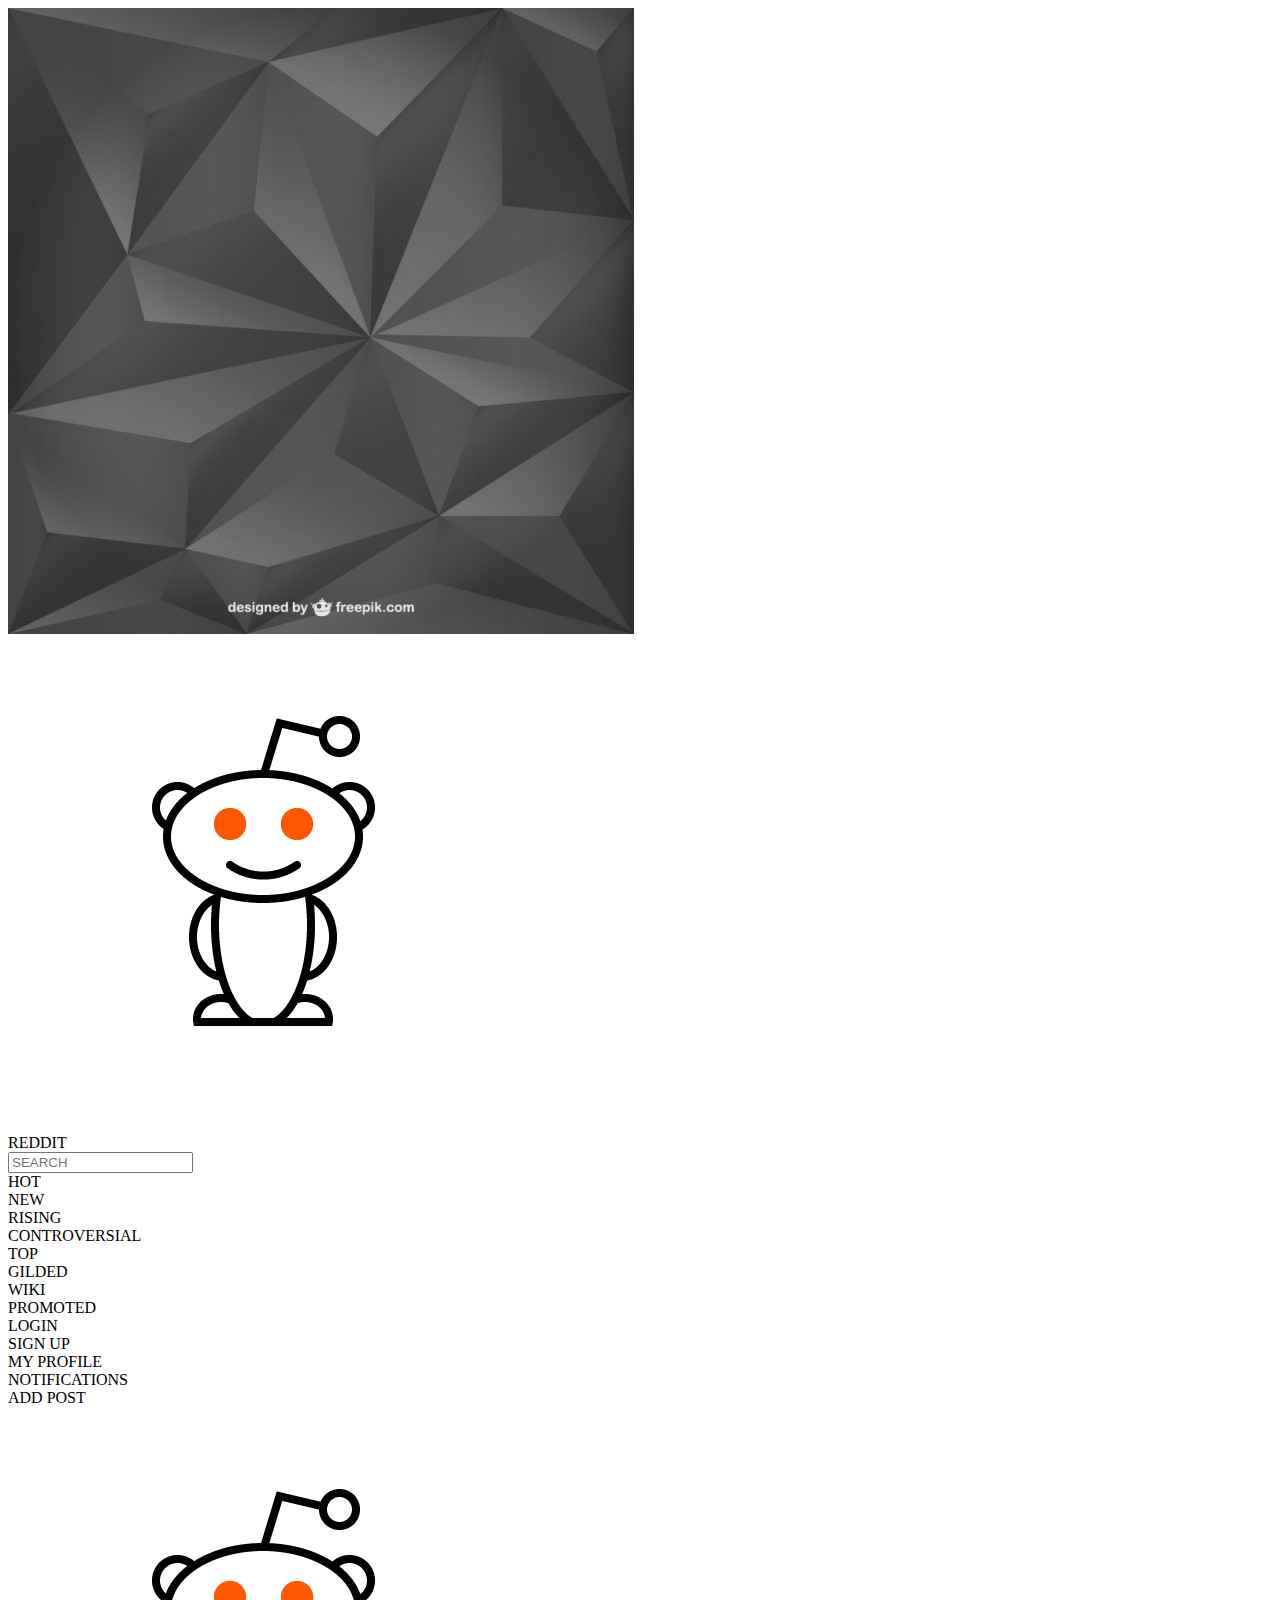
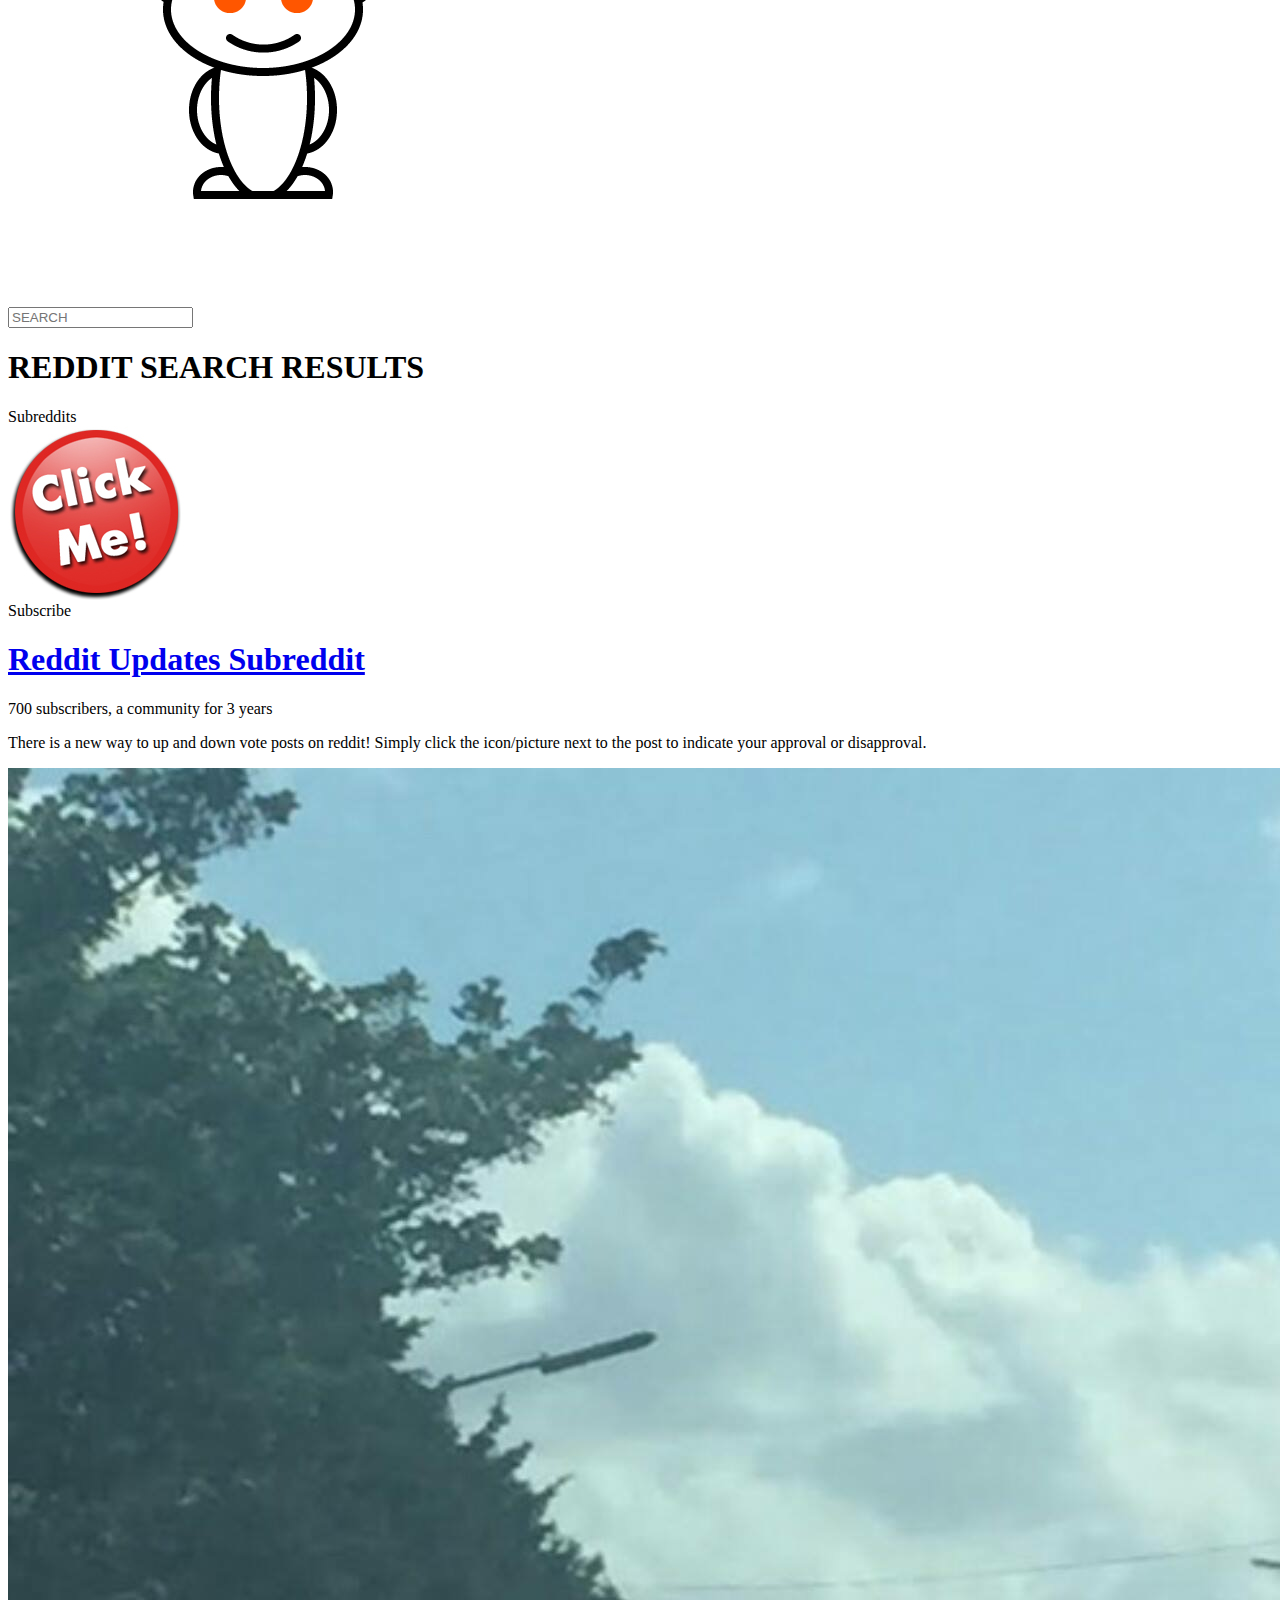
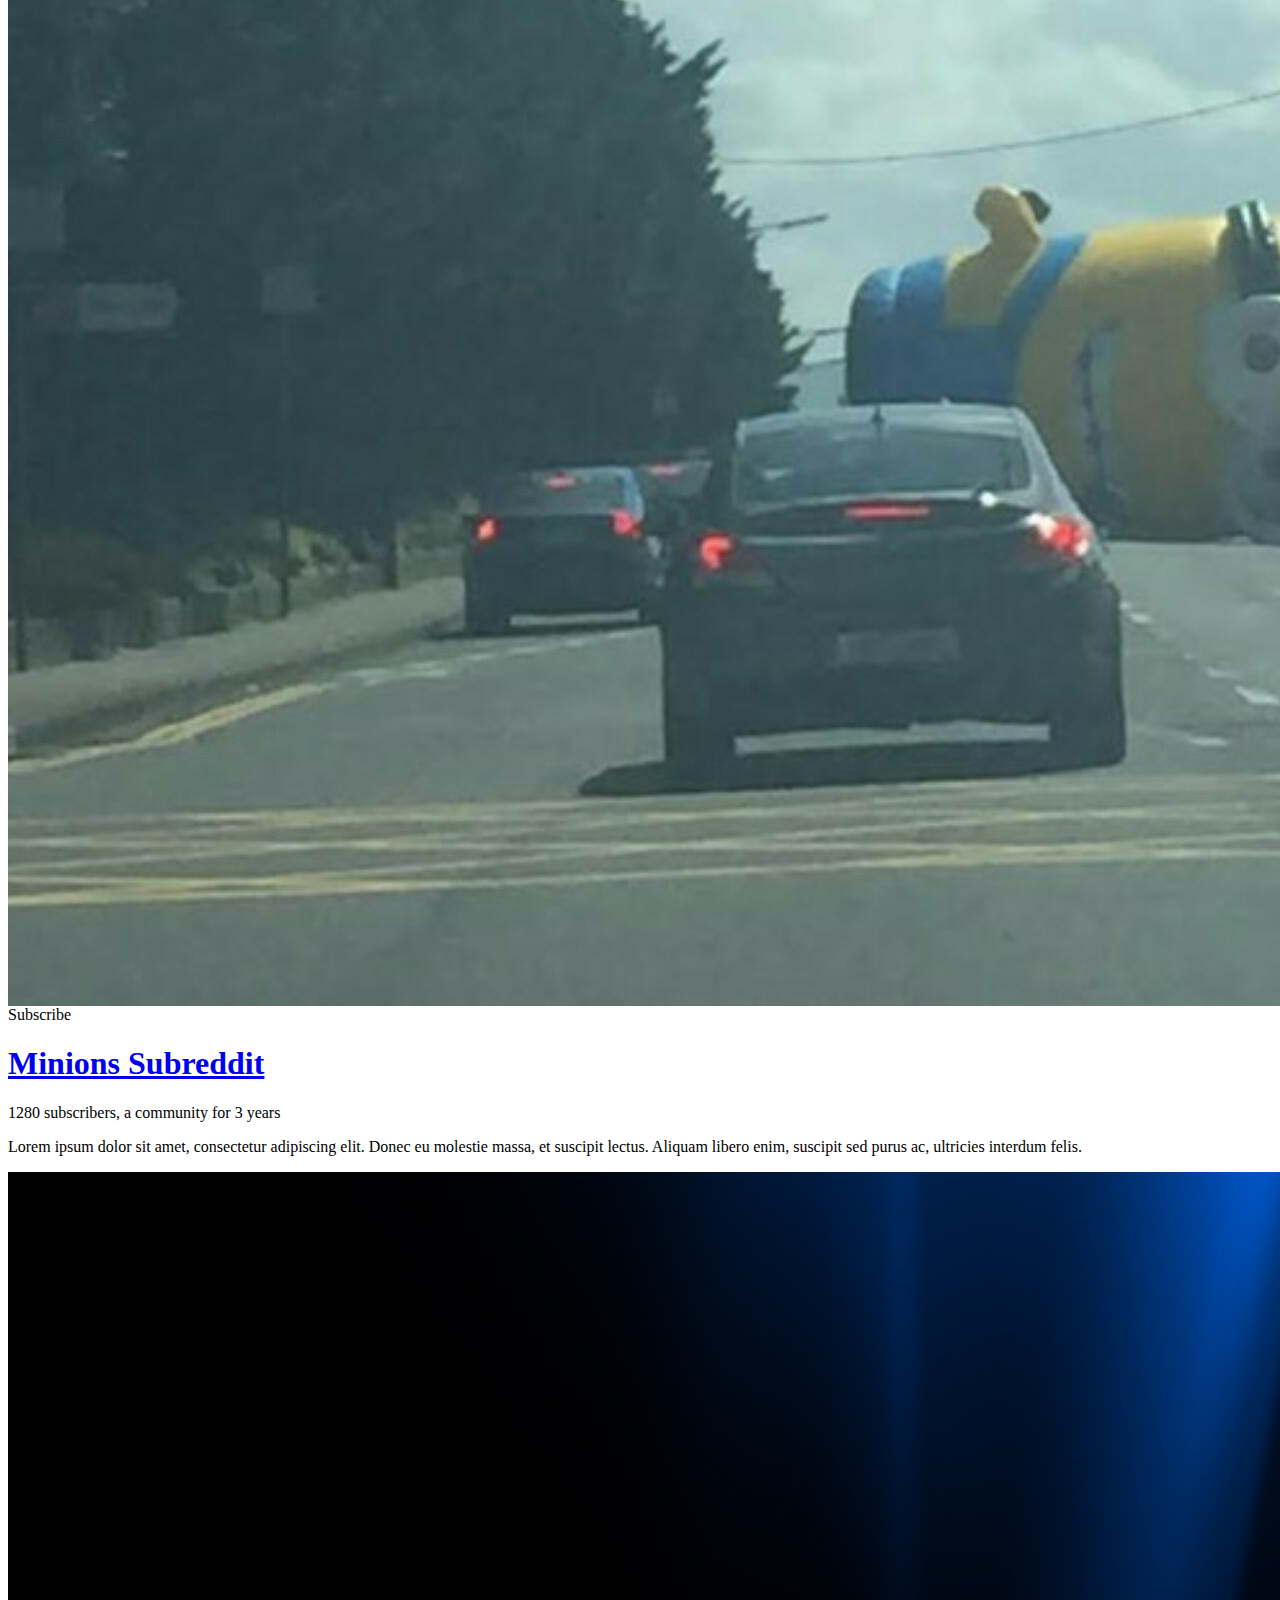
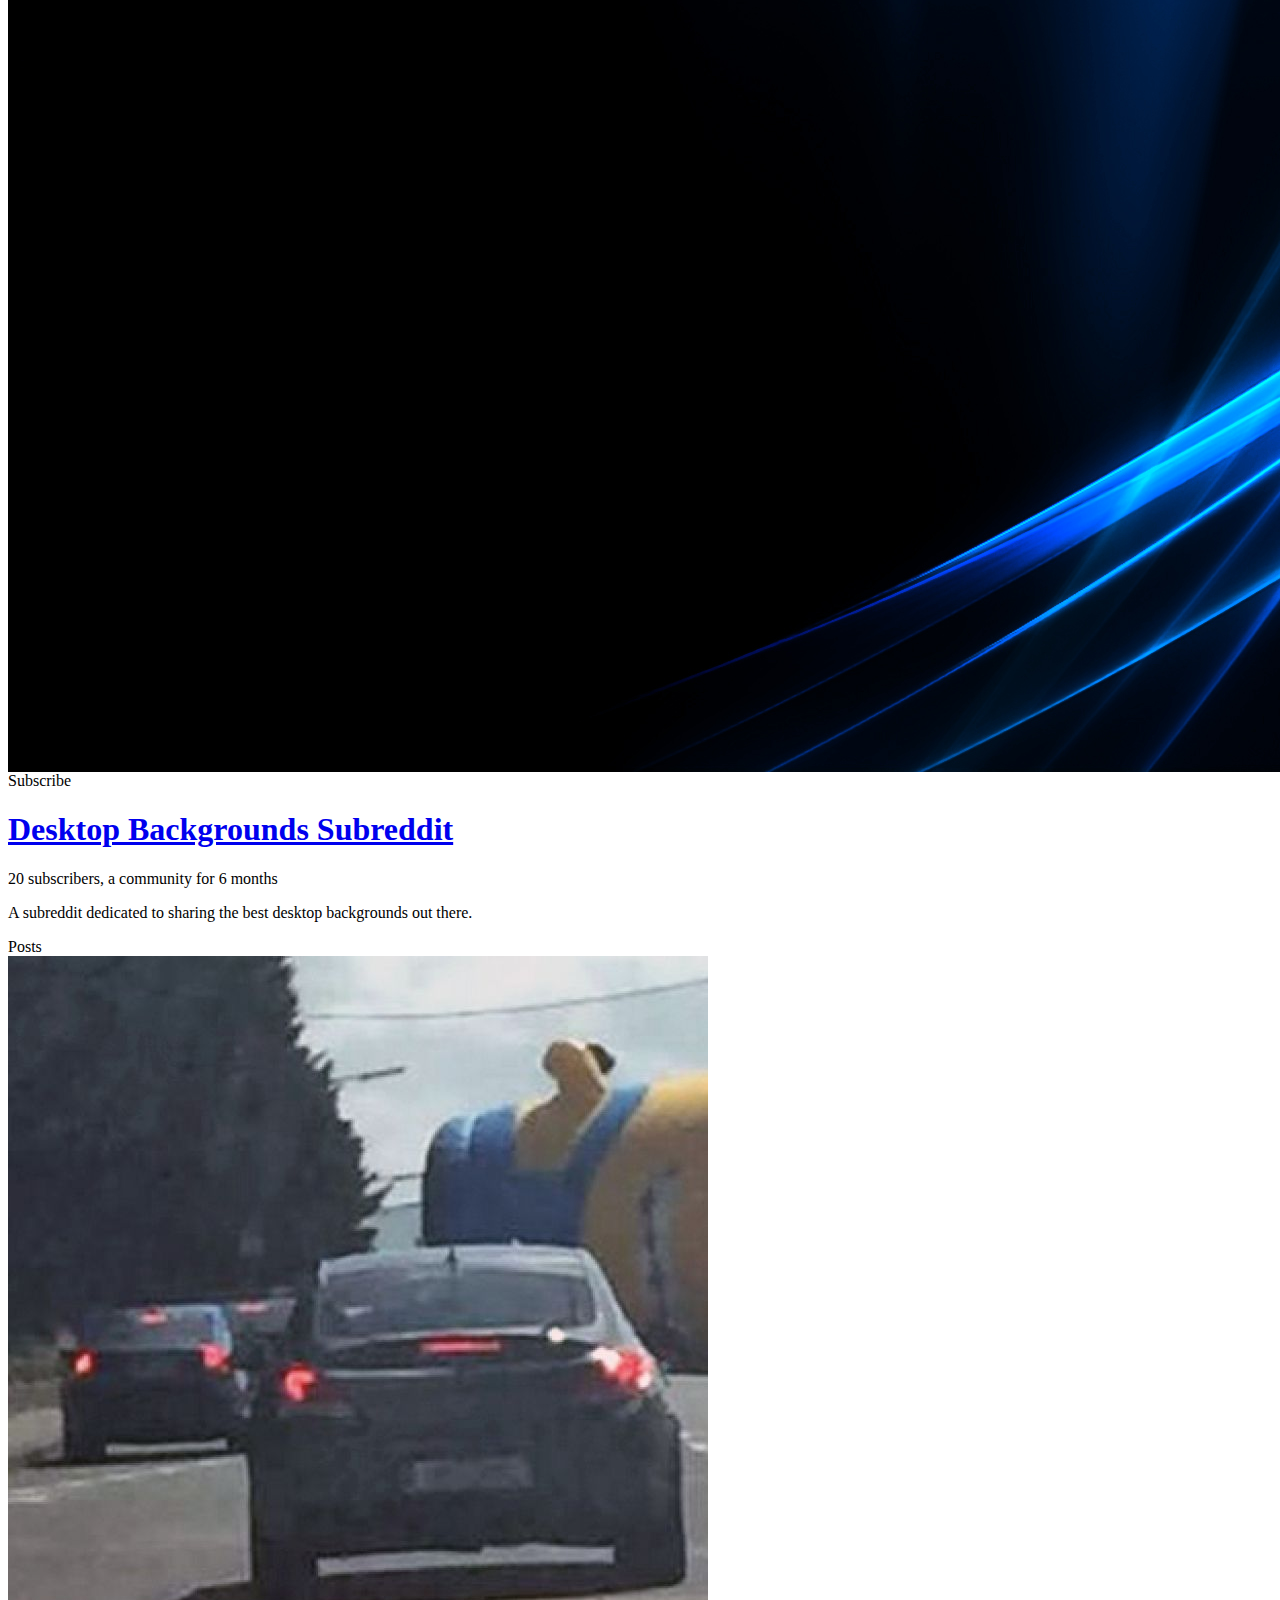
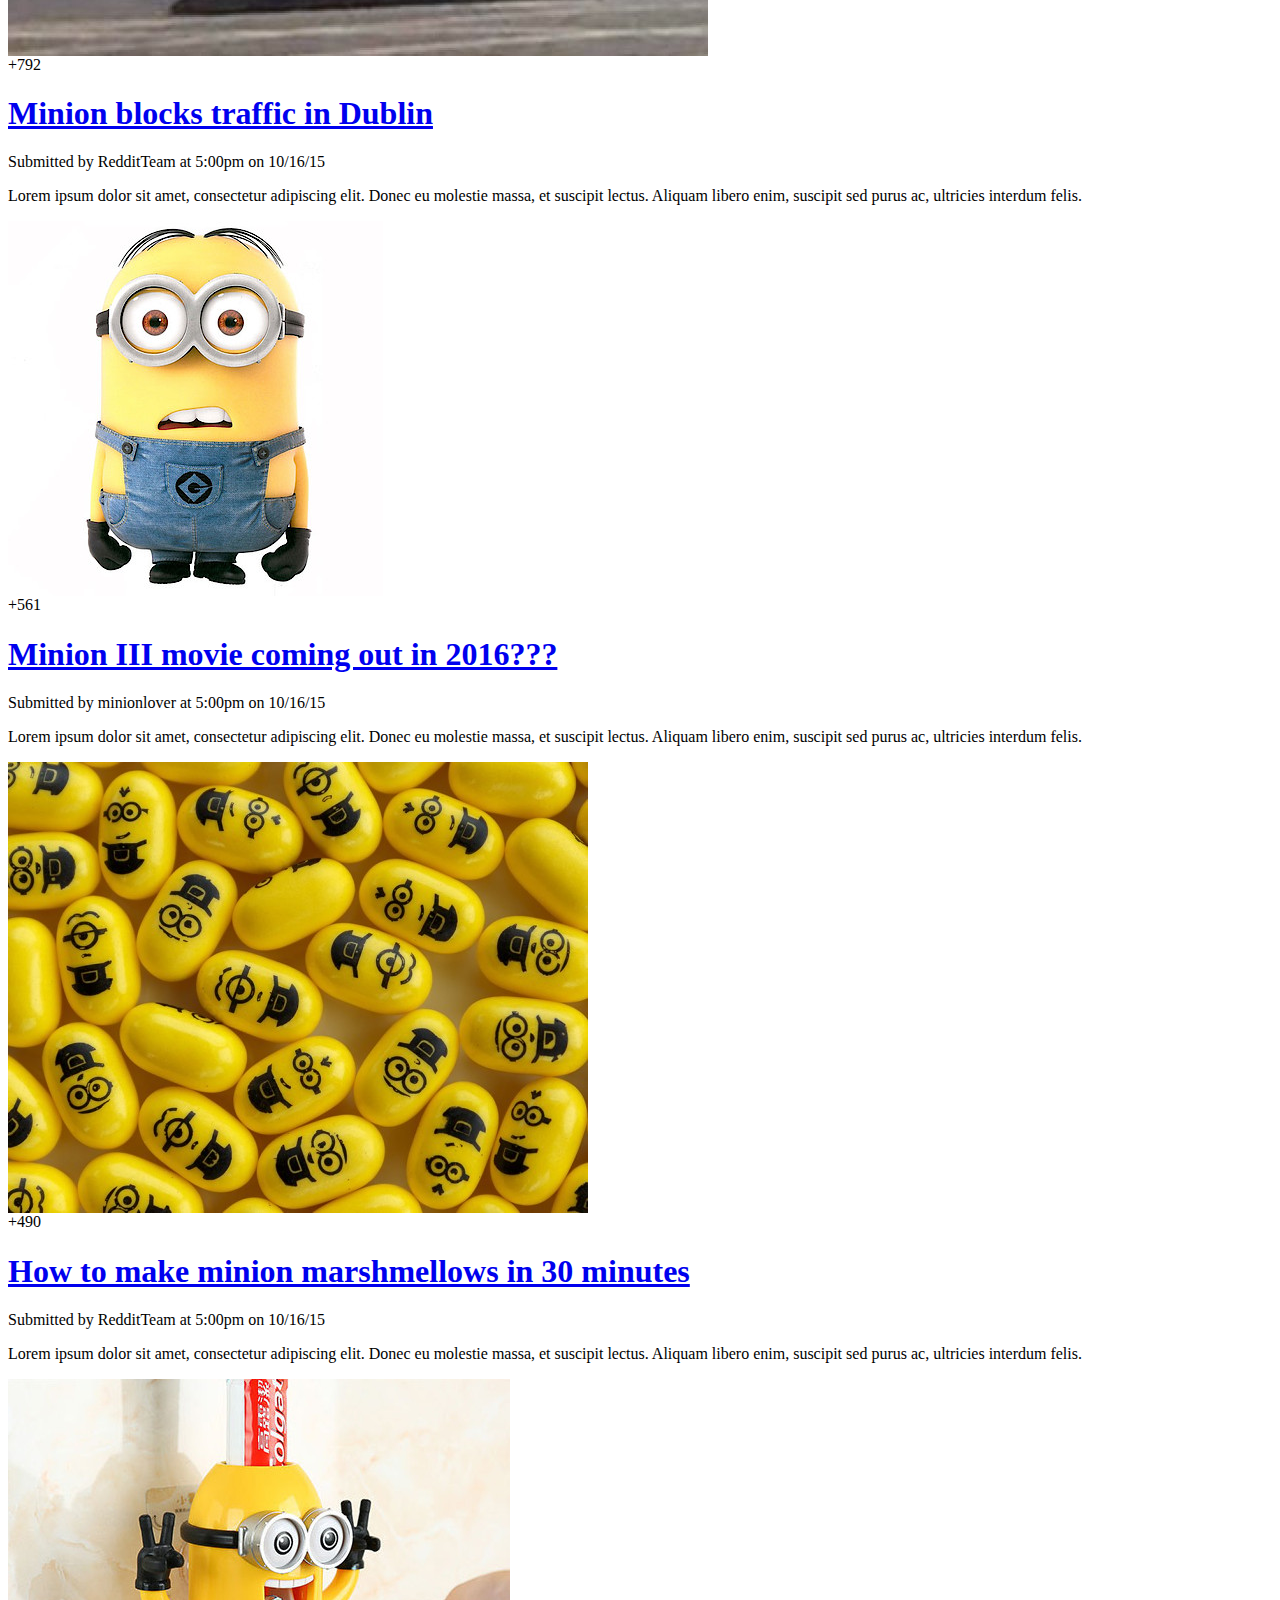
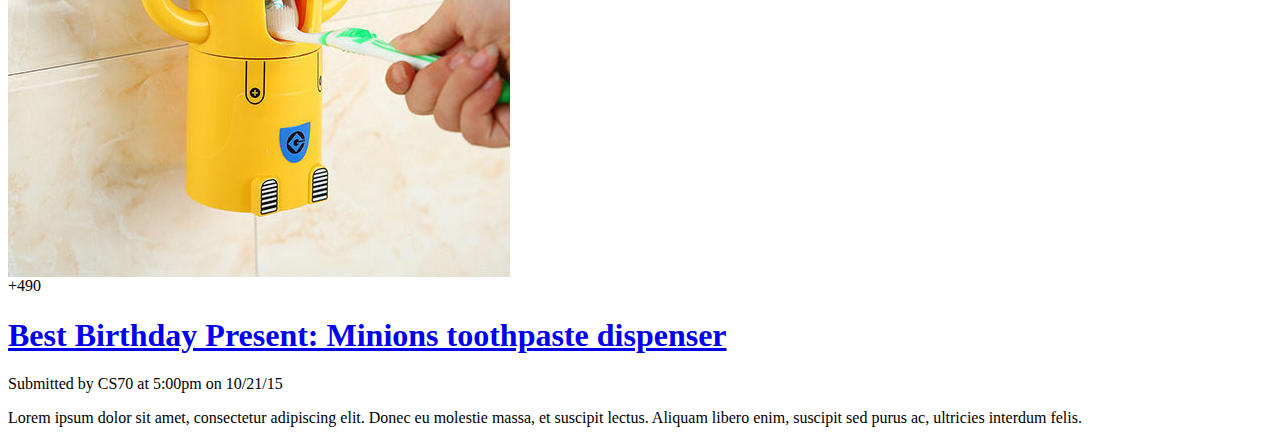
==== search.html @ f69e9d6c "renamed search1 to search" ====
<html>
<link href='https://fonts.googleapis.com/css?family=Varela+Round' rel='stylesheet' type='text/css'>
<link rel='stylesheet' type='text/css' href="assets/css/search1.css"/>
<head>
<title>List</title>
</head>
<body>
	<div id="background"><img id="background_img" src="assets/img/darktriangles.jpg"></div>
	<div id="sidebar">
			<div id="sidebar-header">
				<div id="reddit-logo"><img class="img-scaled-w" id="logo" src="assets/img/reddit-logo.png" /></div>
				<div id="reddit-text">REDDIT</div>
			</div>
			<div id="sidebar-content">
				<input id="search" placeholder="SEARCH" type="text"></input>
				<div class="category">HOT</div>
				<div class="category">NEW</div>
				<div class="category">RISING</div>
				<div class="category">CONTROVERSIAL</div>
				<div class="category">TOP</div>
				<div class="category">GILDED</div>
				<div class="category">WIKI</div>
				<div class="category">PROMOTED</div>
				<div class="registration">
				LOGIN
				</div>
				<div class="registration">
					SIGN UP
				</div>
			</div>
	</div>
	<div id="container">
		<div id="container-back"></div>
		<div id="topbar">
			<div class="topbar-text">MY PROFILE</div>
			<div class="topbar-text">NOTIFICATIONS</div>
			<div class="topbar-text">ADD POST</div>
		</div>
	
	<div id="search-area">
		<div id="reddit-logo1"><img class="img-scaled-w1" id="logo1" src="assets/img/reddit-logo.png" /></div>
			<input id="search-box" placeholder="SEARCH" type="text"></input>
			<h1 id="under-searchbar">REDDIT SEARCH RESULTS</h1>
	</div>
		<!-- SEARCH CATEGORY: SUBREDDITS -->
		<div class="search-category">
			<div class="search-category-text">
				Subreddits
			</div>
			<div class="search-category-line">
			</div>
		</div>
	<!-- SUBREDDIT -->
		<div class="subreddit">
			<div class="post-image"><img class = "post-images" src="assets/img/clickme.jpg"/>
				<div class = "subscribe-button">Subscribe</div>
			</div>
			<div id="post-content">
				<a href="./assets/img/clickme.jpg"><h1 id="post-title">Reddit Updates Subreddit</h1></a>
				<p class="post-info">700 subscribers, a community for 3 years</p>
				<p id="post-description">There is a new way to up and down vote posts on reddit! Simply click the icon/picture next to the post to indicate your approval or disapproval.</p>
			</div>
		</div>
		<!-- SUBREDDIT -->
		<div class="subreddit">
			<div class="post-image"><img class = "post-images" src="assets/img/minion.jpg"/>
				<div class = "subscribe-button">Subscribe</div>
			</div>
			<div id="post-content">
				<a href="./assets/img/clickme.jpg"><h1 id="post-title">Minions Subreddit</h1></a>
				<p class="post-info">1280 subscribers, a community for 3 years</p>
				<p id="post-description">Lorem ipsum dolor sit amet, consectetur adipiscing elit. Donec eu molestie massa, et suscipit lectus. Aliquam libero enim, suscipit sed purus ac, ultricies interdum felis.</p>
			</div>
		</div>
		<!-- SUBREDDIT -->
		<div class="subreddit">
			<div class="post-image"><img class = "post-images" src="assets/img/bluestreaks.jpg"/>
				<div class = "subscribe-button">Subscribe</div>
			</div>
			<div id="post-content">
				<a href="./assets/img/clickme.jpg"><h1 id="post-title">Desktop Backgrounds Subreddit</h1></a>
				<p class="post-info">20 subscribers, a community for 6 months</p>
				<p id="post-description">A subreddit dedicated to sharing the best desktop backgrounds out there.</p>
			</div>
		</div>
	<!-- SEARCH CATEGORY: Posts -->
		<div class="search-category" >
			<div class="search-category-text">
				Posts
			</div>
			<div class="search-category-line">
			</div>
		</div>
<!-- INDIVIDUAL POST -->
		<div class="post">
			<div class="post-image"><img class = "post-images" src="assets/img/minion.png"/>
			</div>
			<div class="picture-button-green" tabindex = "1"></div>
			<div class="picture-button-red" tabindex = "2"></div>
			<div class = "upvotes">+792</div>
			<div id="post-content">
				<a href="./assets/img/clickme.jpg"><h1 id="post-title">Minion blocks traffic in Dublin</h1></a>
				<p class="post-info">Submitted by RedditTeam at 5:00pm on 10/16/15</p>
				<p id="post-description">Lorem ipsum dolor sit amet, consectetur adipiscing elit. Donec eu molestie massa, et suscipit lectus. Aliquam libero enim, suscipit sed purus ac, ultricies interdum felis.</p>
			</div>
		</div>
<!-- INDIVIDUAL POST -->
		<div class="post">
			<div class="post-image"><img class = "post-images" src="assets/img/minion2.jpg"/>
			</div>
			<div class="picture-button-green" tabindex = "3"></div>
			<div class="picture-button-red" tabindex = "4"></div>
			<div class = "upvotes">+561</div>
			<a href="./assets/img/minion.jpg"><div id="post-content">
				<h1 id="post-title">Minion III movie coming out in 2016???</h1></a>
				<p class="post-info">Submitted by minionlover at 5:00pm on 10/16/15</p>
				<p id="post-description">Lorem ipsum dolor sit amet, consectetur adipiscing elit. Donec eu molestie massa, et suscipit lectus. Aliquam libero enim, suscipit sed purus ac, ultricies interdum felis.</p>
			</div>
		</div>
<!-- INDIVIDUAL POST -->
		<div class="post">
			<div class="post-image"><img class = "post-images" src="assets/img/minion3.jpg"/>
			</div>
			<div class="picture-button-green" tabindex = "5"></div>
			<div class="picture-button-red" tabindex = "6"></div>
			<div class = "upvotes">+490</div>
			<div id="post-content">
				<a href="./assets/img/bluestreaks.jpg"><h1 id="post-title">How to make minion marshmellows in 30 minutes</h1></a>
				<p class="post-info">Submitted by RedditTeam at 5:00pm on 10/16/15</p>
				<p id="post-description">Lorem ipsum dolor sit amet, consectetur adipiscing elit. Donec eu molestie massa, et suscipit lectus. Aliquam libero enim, suscipit sed purus ac, ultricies interdum felis.</p>
			</div>
		</div>
<!-- INDIVIDUAL POST -->
		<div class="post">
			<div class="post-image"><img class = "post-images" src="assets/img/minion4.jpg"/>
			</div>
			<div class="picture-button-green" tabindex = "5"></div>
			<div class="picture-button-red" tabindex = "6"></div>
			<div class = "upvotes">+490</div>
			<div id="post-content">
				<a href="./assets/img/rao.jpg"><h1 id="post-title">Best Birthday Present: Minions toothpaste dispenser</h1></a>
				<p class="post-info">Submitted by CS70 at 5:00pm on 10/21/15</p>
				<p id="post-description">Lorem ipsum dolor sit amet, consectetur adipiscing elit. Donec eu molestie massa, et suscipit lectus. Aliquam libero enim, suscipit sed purus ac, ultricies interdum felis.</</p>
			</div>
		</div>


	</div>
</body>
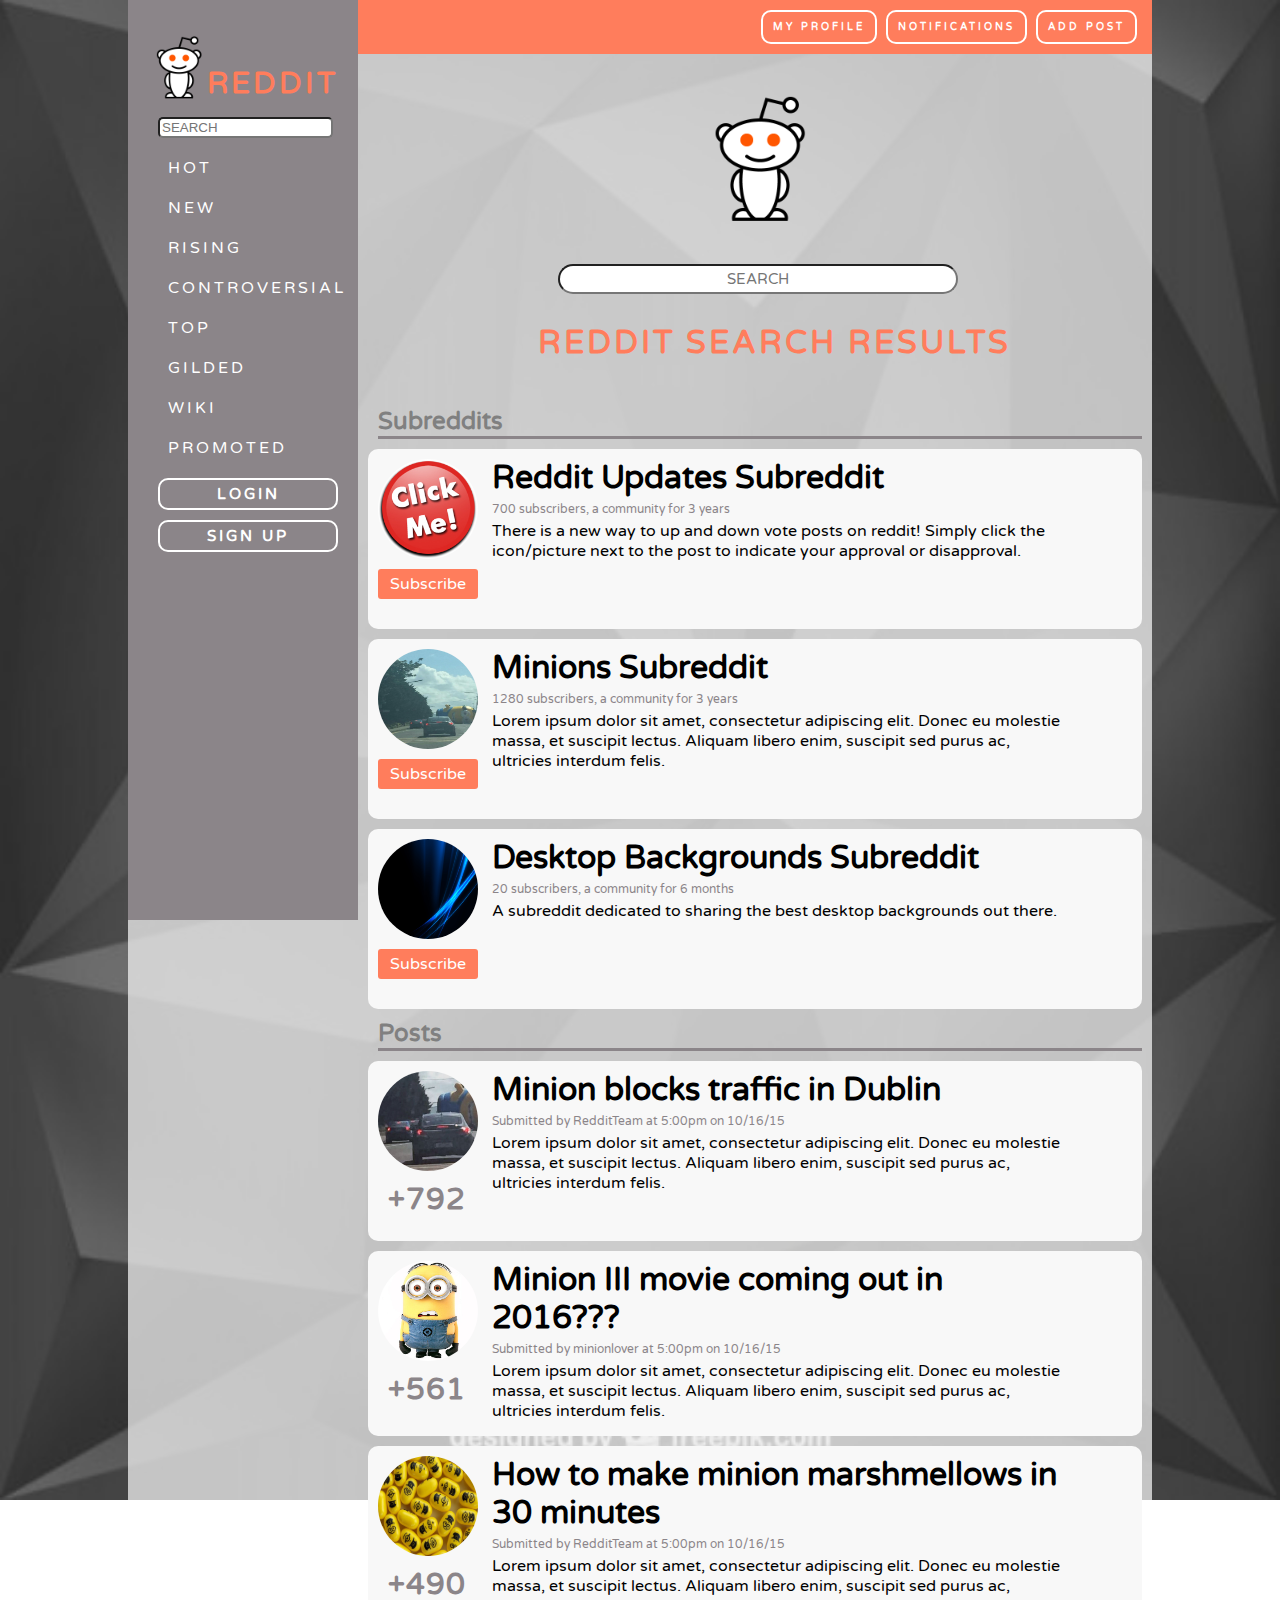
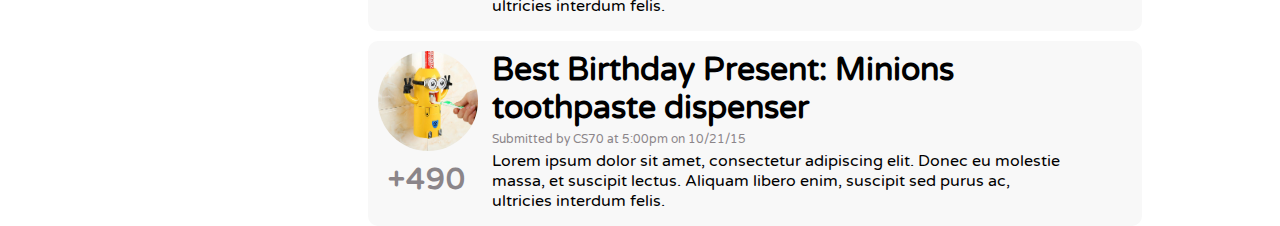
==== commit 4fb13bc3: "changed href to search" ====
--- a/search.html
+++ b/search.html
@@ -1,6 +1,6 @@
 <html>
 <link href='https://fonts.googleapis.com/css?family=Varela+Round' rel='stylesheet' type='text/css'>
-<link rel='stylesheet' type='text/css' href="assets/css/search1.css"/>
+<link rel='stylesheet' type='text/css' href="assets/css/search.css"/>
 <head>
 <title>List</title>
 </head>
--- a/assets/css/search.css
+++ b/assets/css/search.css
@@ -0,0 +1,388 @@
+#background{
+	position:absolute;
+	z-index: -10;
+	width: 100%;
+}
+
+#background_img{
+	height: 1500px;
+	width:100%;
+	z-index: -10;
+}
+
+#container-back{
+	position: absolute;
+	width: 100%;
+	height: 1500px;
+	background: #F0F0F0;
+	opacity: 0.75;
+	z-index: -3;
+}
+
+#container {
+	width: 80%;
+	height: 100%;
+	margin-left: 10%;
+	margin-right: 10%;
+/*	padding-top: 30px;
+	padding-bottom: 30px;
+	padding-left: 250px;
+	padding-right: 10px;*/
+	position: relative;
+	z-index: -5;
+}
+
+#topbar {
+	background: #FF7D5C;
+	padding-left: 250px;
+	text-align: right;
+	padding-right: 10px;
+}
+.topbar-text:hover {
+	background: #8b8589;
+	transition: background 0.75s ease;
+	cursor: pointer;
+
+}
+
+.topbar-text {
+	padding: 0px 10px;
+	font-size: 12px;
+	font-weight: 700;
+	line-height: 30px;
+	display: inline-block;
+
+	font-family: 'Varela Round', sans-serif;
+	font-size: 10px;
+	letter-spacing: 3px;
+	font-weight: 700;
+	border-style: solid;
+	color: white;
+	margin-top: 10px;
+	margin-bottom: 10px;
+	margin-right: 5px;
+	border-radius: 10px;
+	text-align: center;
+	border-width: 2px;
+
+
+}
+
+
+#sidebar {
+	position: fixed;
+	width: 200px;
+	height: 100%;
+	background: #8b8589;
+	padding-left: 30px;
+	padding-top: 20px;
+	margin-left: 10%;
+	display: inline-block;
+}
+
+body{
+	position: absolute;
+	z-index: -7;
+	margin: 0;
+	padding: 0;
+	font-family: 'Varela Round', sans-serif;
+}
+
+#header {
+}
+.category:hover {
+	background: #FF7D5C;
+	transition: background 0.75s ease;
+	cursor: pointer;
+
+}
+#sidebar-header {
+	display: inline-block;
+}
+
+#search {
+	width: 175px;
+	border-radius: 5px;
+	margin-bottom: 10px;
+}
+
+#logo{
+	width: 50%;
+	margin-left: -30px;
+}
+
+#reddit-text{
+	position: relative;
+	font-family: 'Varela Round', sans-serif;
+	font-size: 30px;
+	margin-top: 10px;
+	margin-bottom: 10px;
+	margin-right: 20px;
+	color: #FF7D5C;
+	letter-spacing: 3px;
+	font-weight: 700;
+	float: right;
+	top: -65px;
+
+}
+#sidebar-content{
+	position: relative;
+	top: -60px;
+	margin-bottom: 10px;
+}
+
+.registration:hover {
+	background: #FF7D5C;
+	transition: background 0.75s ease;
+	cursor: pointer;
+}
+
+.registration {
+	position: relative;
+	font-family: 'Varela Round', sans-serif;
+	font-size: 15px;
+	letter-spacing: 3px;
+	font-weight: 700;
+	border-style: solid;
+	color: white;
+	margin-top: 10px;
+	margin-bottom: 10px;
+	margin-right: 20px;
+	border-radius: 10px;
+	padding: 5px;
+	text-align: center;
+	border-width: 2px;
+}
+
+.category{
+	font-family: 'Varela Round', sans-serif;
+	color: white;
+	letter-spacing: 3px;
+	margin-right: 10px;
+	padding: 10px;
+	border-radius: 10px;
+}
+
+/*.post:hover{
+	box-shadow: 10px 10px 5px #888888;
+}*/
+.post:hover{
+  -webkit-box-shadow: 0px 5px 5px 3px #888888;  /* Safari 3-4, iOS 4.0.2 - 4.2, Android 2.3+ */
+  -moz-box-shadow:    0px 5px 5px 3px #888888;  /* Firefox 3.5 - 3.6 */
+  box-shadow:         0px 5px 5px 3px #888888;  /* Opera 10.5, IE 9, Firefox 4+, Chrome 6+, iOS 5 */
+
+  -ms-transform: translate(2px,1px); /* IE 9 */
+  -moz-transform: translate(2px,1px);
+  -webkit-transform: translate(2px,1px); /* Safari */
+  transform: translate(2px,1px);
+
+  transition: all 0.2s ease;
+
+}
+
+.post {
+	transition: all 0.2s ease;
+	background-color: #F8F8F8;
+	margin-right: 10px;
+	margin-top: 10px;
+	margin-left: 240px;
+	border-radius: 10px;
+	position: relative;
+	padding-bottom: 10px;
+	/*box-shadow: 2px 2px 1px #888888;*/
+}
+
+
+.post-image {
+	width: 100px;
+	height: 150px;
+	display: inline-block;
+	margin: auto;
+	margin: 10px;
+}
+
+.post-images {
+	width: 100px;
+	height: 100px;
+	border-radius: 100%;
+}
+.picture-button-green:focus{
+	transition: border 0.75s ease;
+	border: 5px solid green;
+	cursor: pointer;
+	outline:0;
+	z-index:5;
+}
+
+.picture-button-green{
+	top: 8px;
+	left:8px;
+	position:absolute;
+	width:93px;
+	height: 93px;
+	border-radius: 100%;
+	border: 5px  solid transparent;
+	z-index: 10;
+}
+.picture-button-red:focus{
+	transition: border 0.75s ease;
+	border: 5px solid red;
+	cursor: pointer;
+	outline:0;
+	z-index: 5;
+
+}
+
+.picture-button-red{
+	top: 8px;
+	left:8px;
+	position:absolute;
+	width:93px;
+	height: 93px;
+	border-radius: 100%;
+	border: 5px solid transparent;
+	z-index: 9;
+}
+.upvotes{
+	position: absolute;
+
+	left: 20px;
+	top: 120px;
+	font-family: 'Varela Round', sans-serif;
+	color:#8b8589;
+	font-size: 30px;
+	letter-spacing: 1px;
+	font-weight: 700;
+	text-align: center;
+	z-index: 1;
+}
+
+h1 {
+	margin: 0px;
+	padding: 0px;
+}
+
+p {
+	margin: 0px;
+	padding: 0px;
+}
+a {
+	color: black;
+	text-decoration: none;
+}
+
+#post-title {
+	margin-bottom: 5px;
+}
+
+#post-description {
+	margin-top: 5px;
+	margin-bottom: 5px;
+}
+
+.post-info {
+	color: #8b8589;
+	font-size: 12px;
+	display: inline-block;
+}
+
+#post-content {
+	width: 75%;
+	display: inline-block;
+	margin-top: 10px;
+	vertical-align: top;
+}
+
+
+.search-category {
+	margin-left: 250px;
+}
+
+.search-category-text {
+	padding-top: 10px;
+	font-size: 24px;
+	font-weight: 700;
+	color: gray;
+}
+
+
+.search-category-line {
+	background-color: #8b8589;
+	height: 3px;
+	margin-right: 10px;
+}
+
+.subreddit {
+	transition: all 0.2s ease;
+	background-color: #F8F8F8;
+	margin-right: 10px;
+	margin-top: 10px;
+	margin-left: 240px;
+	border-radius: 10px;
+	position: relative;
+	padding-bottom: 10px;
+}
+
+.subreddit:hover{
+  -webkit-box-shadow: 0px 5px 5px 3px #888888;  /* Safari 3-4, iOS 4.0.2 - 4.2, Android 2.3+ */
+  -moz-box-shadow:    0px 5px 5px 3px #888888;  /* Firefox 3.5 - 3.6 */
+  box-shadow:         0px 5px 5px 3px #888888;  /* Opera 10.5, IE 9, Firefox 4+, Chrome 6+, iOS 5 */
+
+  -ms-transform: translate(2px,1px); /* IE 9 */
+  -moz-transform: translate(2px,1px);
+  -webkit-transform: translate(2px,1px); /* Safari */
+  transform: translate(2px,1px);
+
+  transition: all 0.2s ease;
+
+}
+
+.subscribe-button:hover {
+	background-color: #ff5429;
+	transition: all 0.2s ease;
+}
+
+.subscribe-button {
+	text-align: center;
+	margin-top: 10px;
+	padding: 5px;
+	border-radius: 3px;
+	background: #FF7D5C;
+	color: white;
+}
+
+#search-area {
+	margin-top: 10px;
+	width: 500px;
+	position: relative;
+	left:430px;
+	margin-bottom: 35px;
+}
+#search-box{
+	font-family: 'Varela Round', sans-serif;
+	color: black;
+	font-size: 15px;
+	width: 400px;
+	height: 30px;
+	border-radius: 30px;
+	text-align: center;
+}
+.img-scaled-w1{
+	position: relative;
+	width: 200px;
+	left:20%;
+}
+#under-searchbar{
+	color: #FF7D5C;
+	letter-spacing: 3px;
+	margin-top: 30px;
+	margin-left: -20px;
+
+}
+#search-box:focus{
+	transition: border 0.25s ease;
+	border: 5px solid #FF7D5C;
+	cursor: pointer;
+	outline:0;
+
+}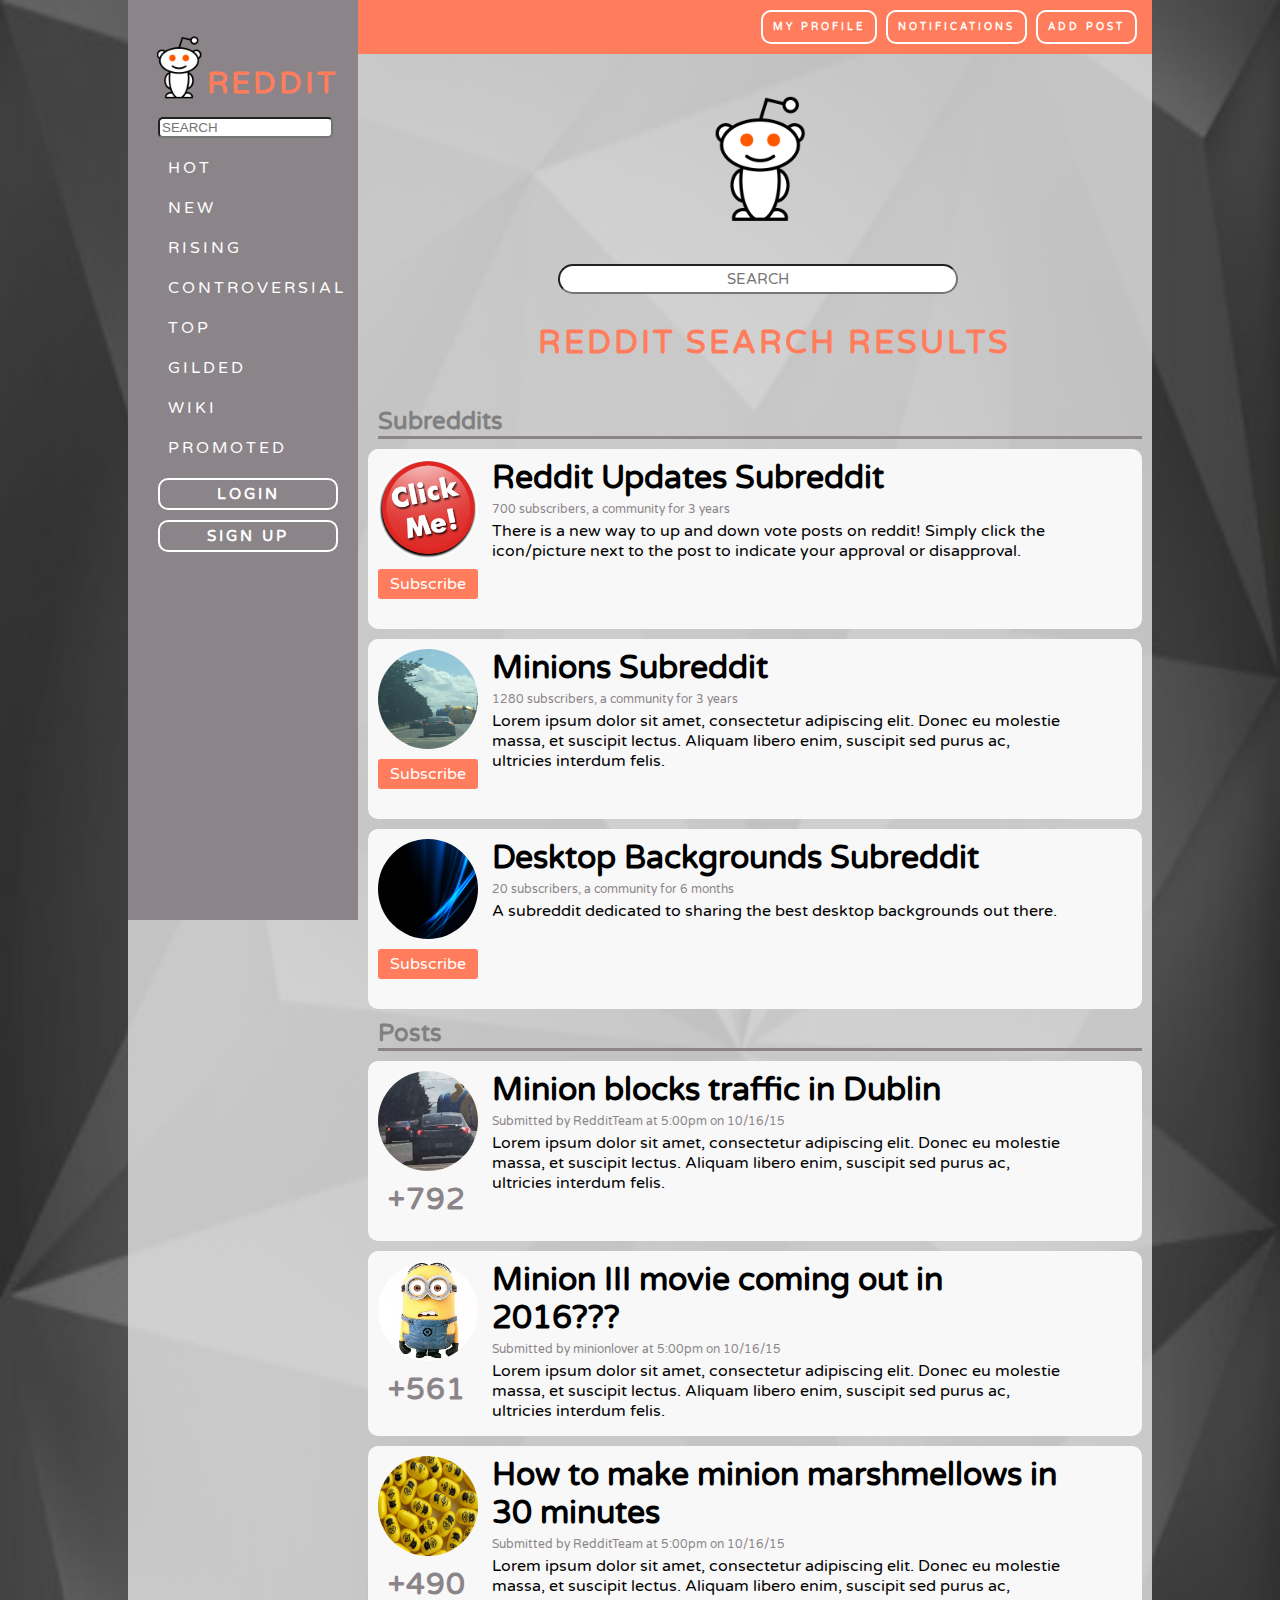
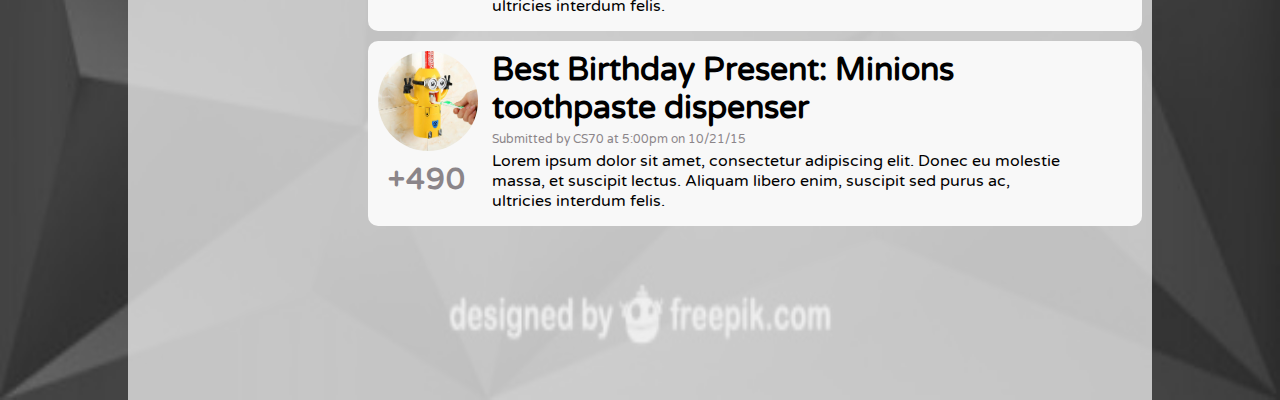
==== commit 6991717e: "changed title to search" ====
--- a/search.html
+++ b/search.html
@@ -2,7 +2,7 @@
 <link href='https://fonts.googleapis.com/css?family=Varela+Round' rel='stylesheet' type='text/css'>
 <link rel='stylesheet' type='text/css' href="assets/css/search.css"/>
 <head>
-<title>List</title>
+<title>Search</title>
 </head>
 <body>
 	<div id="background"><img id="background_img" src="assets/img/darktriangles.jpg"></div>
--- a/assets/css/search.css
+++ b/assets/css/search.css
@@ -5,7 +5,7 @@
 }
 
 #background_img{
-	height: 1500px;
+	height: 2000px;
 	width:100%;
 	z-index: -10;
 }
@@ -13,7 +13,7 @@
 #container-back{
 	position: absolute;
 	width: 100%;
-	height: 1500px;
+	height: 2000px;
 	background: #F0F0F0;
 	opacity: 0.75;
 	z-index: -3;
@@ -355,7 +355,7 @@
 	margin-top: 10px;
 	width: 500px;
 	position: relative;
-	left:430px;
+	left:42%;
 	margin-bottom: 35px;
 }
 #search-box{
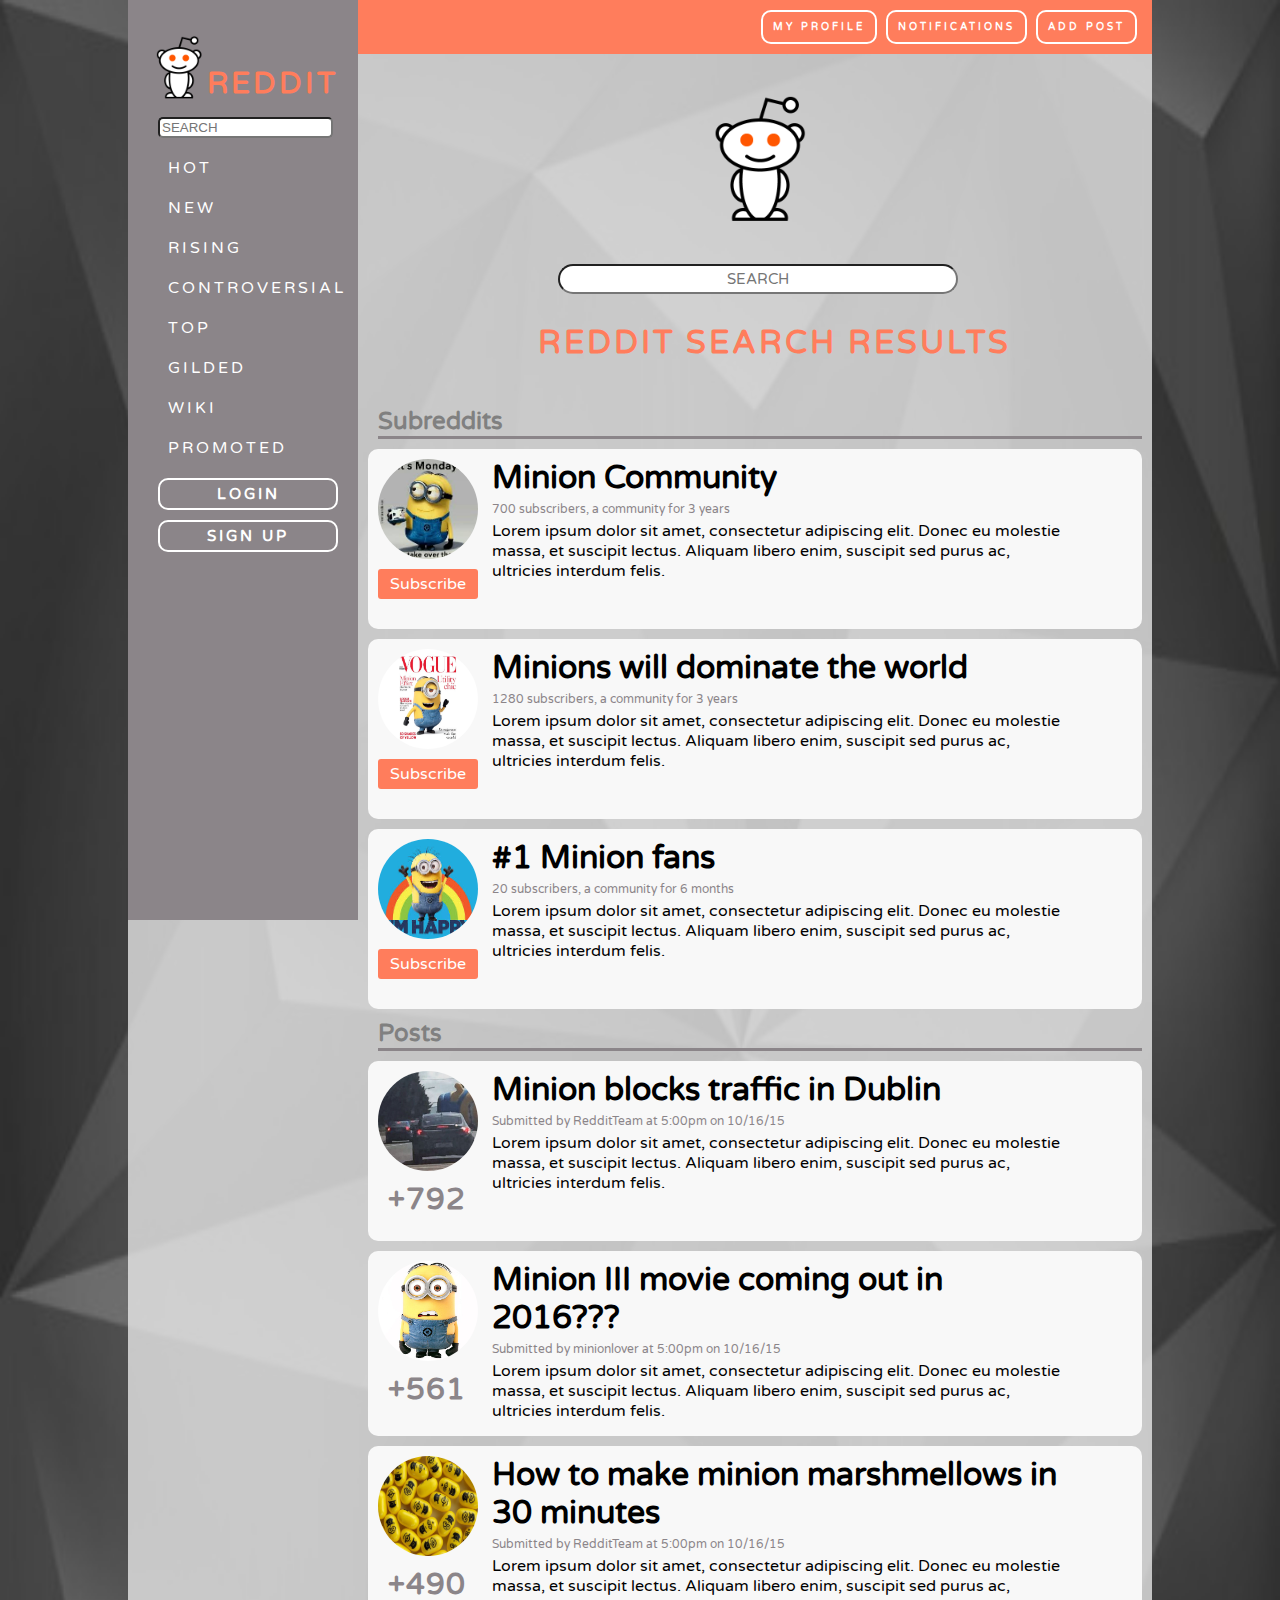
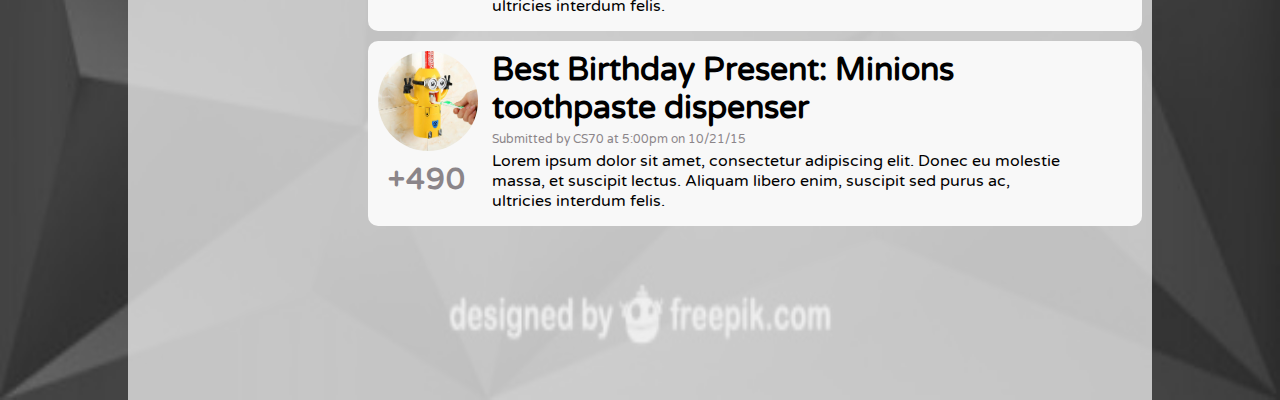
==== commit 971b327c: "pics" ====
--- a/search.html
+++ b/search.html
@@ -2,7 +2,7 @@
 <link href='https://fonts.googleapis.com/css?family=Varela+Round' rel='stylesheet' type='text/css'>
 <link rel='stylesheet' type='text/css' href="assets/css/search.css"/>
 <head>
-<title>Search</title>
+<title>List</title>
 </head>
 <body>
 	<div id="background"><img id="background_img" src="assets/img/darktriangles.jpg"></div>
@@ -52,35 +52,35 @@
 		</div>
 	<!-- SUBREDDIT -->
 		<div class="subreddit">
-			<div class="post-image"><img class = "post-images" src="assets/img/clickme.jpg"/>
+			<div class="post-image"><img class = "post-images" src="assets/img/minion10.jpeg"/>
 				<div class = "subscribe-button">Subscribe</div>
 			</div>
 			<div id="post-content">
-				<a href="./assets/img/clickme.jpg"><h1 id="post-title">Reddit Updates Subreddit</h1></a>
+				<a href="./assets/img/clickme.jpg"><h1 id="post-title">Minion Community</h1></a>
 				<p class="post-info">700 subscribers, a community for 3 years</p>
-				<p id="post-description">There is a new way to up and down vote posts on reddit! Simply click the icon/picture next to the post to indicate your approval or disapproval.</p>
+				<p id="post-description">Lorem ipsum dolor sit amet, consectetur adipiscing elit. Donec eu molestie massa, et suscipit lectus. Aliquam libero enim, suscipit sed purus ac, ultricies interdum felis.</p>
 			</div>
 		</div>
 		<!-- SUBREDDIT -->
 		<div class="subreddit">
-			<div class="post-image"><img class = "post-images" src="assets/img/minion.jpg"/>
+			<div class="post-image"><img class = "post-images" src="assets/img/minion11.jpg"/>
 				<div class = "subscribe-button">Subscribe</div>
 			</div>
 			<div id="post-content">
-				<a href="./assets/img/clickme.jpg"><h1 id="post-title">Minions Subreddit</h1></a>
+				<a href="./assets/img/clickme.jpg"><h1 id="post-title">Minions will dominate the world</h1></a>
 				<p class="post-info">1280 subscribers, a community for 3 years</p>
 				<p id="post-description">Lorem ipsum dolor sit amet, consectetur adipiscing elit. Donec eu molestie massa, et suscipit lectus. Aliquam libero enim, suscipit sed purus ac, ultricies interdum felis.</p>
 			</div>
 		</div>
 		<!-- SUBREDDIT -->
 		<div class="subreddit">
-			<div class="post-image"><img class = "post-images" src="assets/img/bluestreaks.jpg"/>
+			<div class="post-image"><img class = "post-images" src="assets/img/min.jpeg"/>
 				<div class = "subscribe-button">Subscribe</div>
 			</div>
 			<div id="post-content">
-				<a href="./assets/img/clickme.jpg"><h1 id="post-title">Desktop Backgrounds Subreddit</h1></a>
+				<a href="./assets/img/clickme.jpg"><h1 id="post-title">#1 Minion fans</h1></a>
 				<p class="post-info">20 subscribers, a community for 6 months</p>
-				<p id="post-description">A subreddit dedicated to sharing the best desktop backgrounds out there.</p>
+				<p id="post-description">Lorem ipsum dolor sit amet, consectetur adipiscing elit. Donec eu molestie massa, et suscipit lectus. Aliquam libero enim, suscipit sed purus ac, ultricies interdum felis.</p>
 			</div>
 		</div>
 	<!-- SEARCH CATEGORY: Posts -->
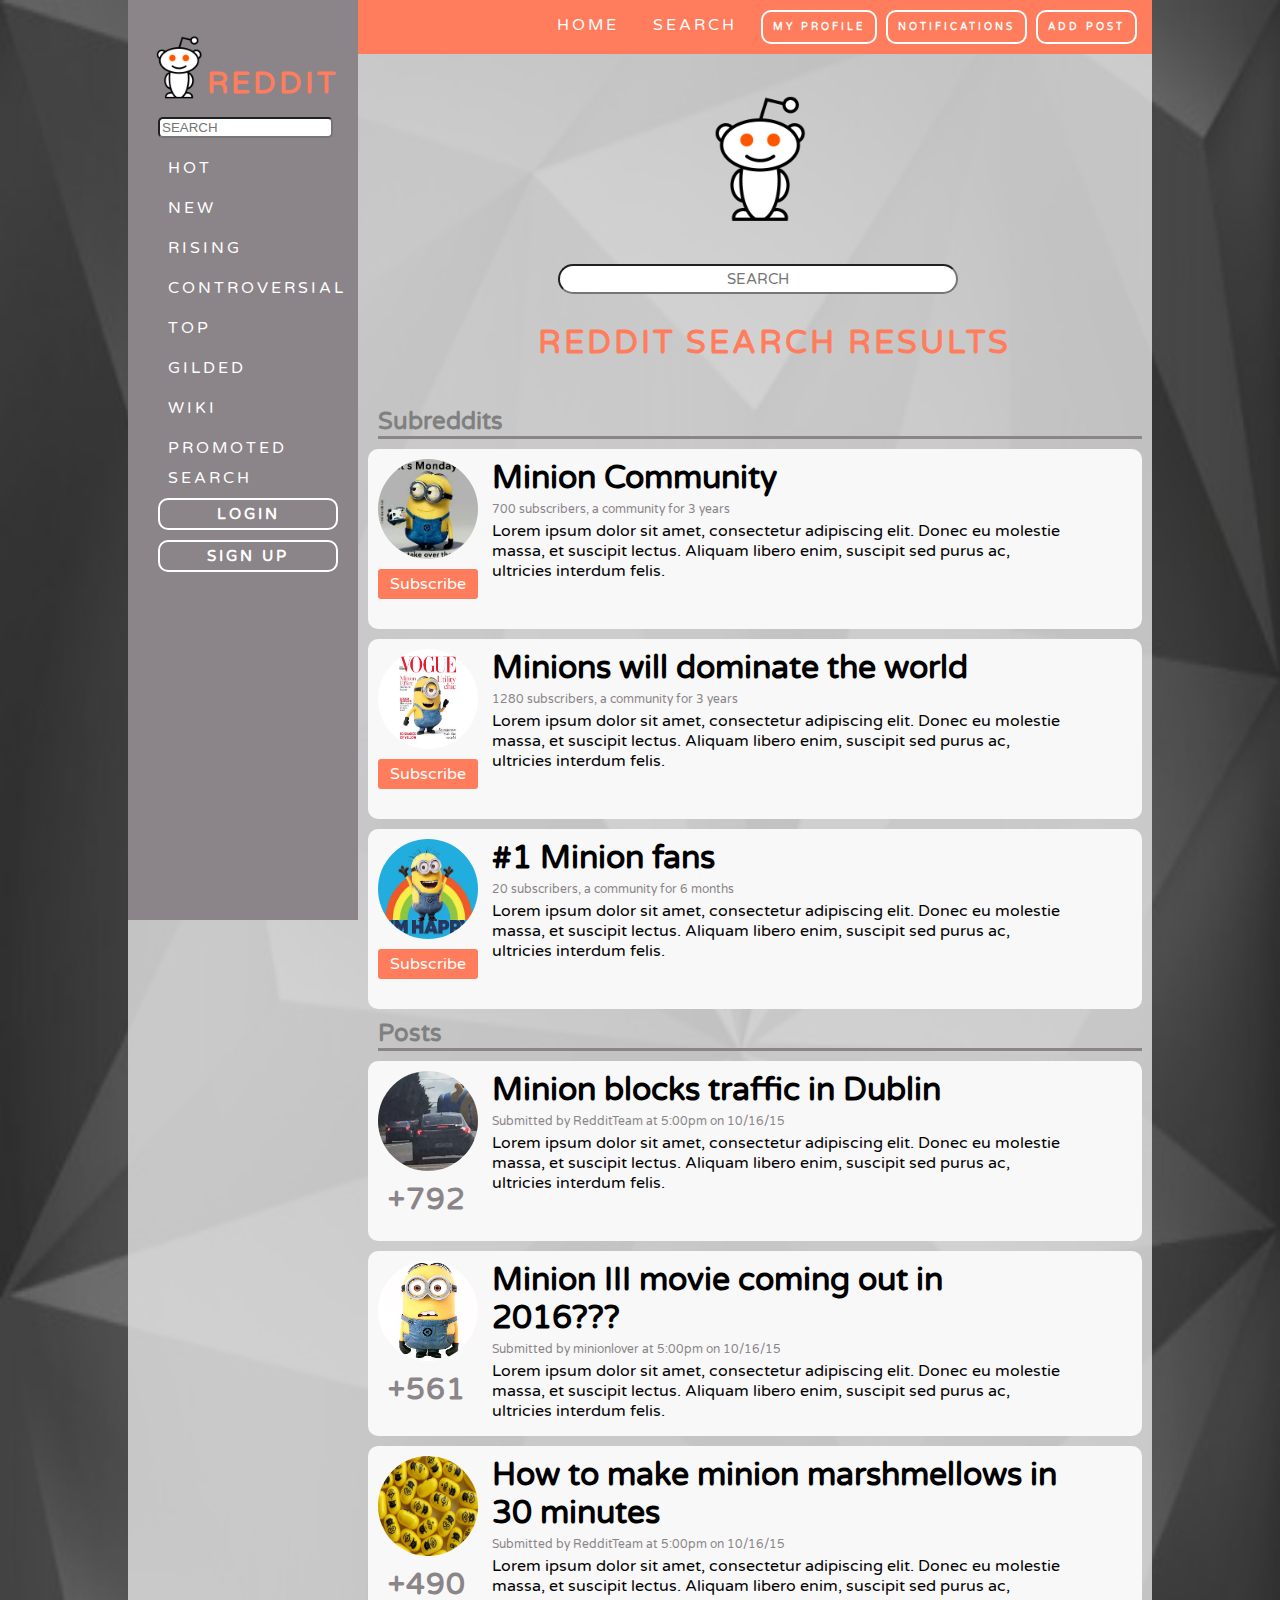
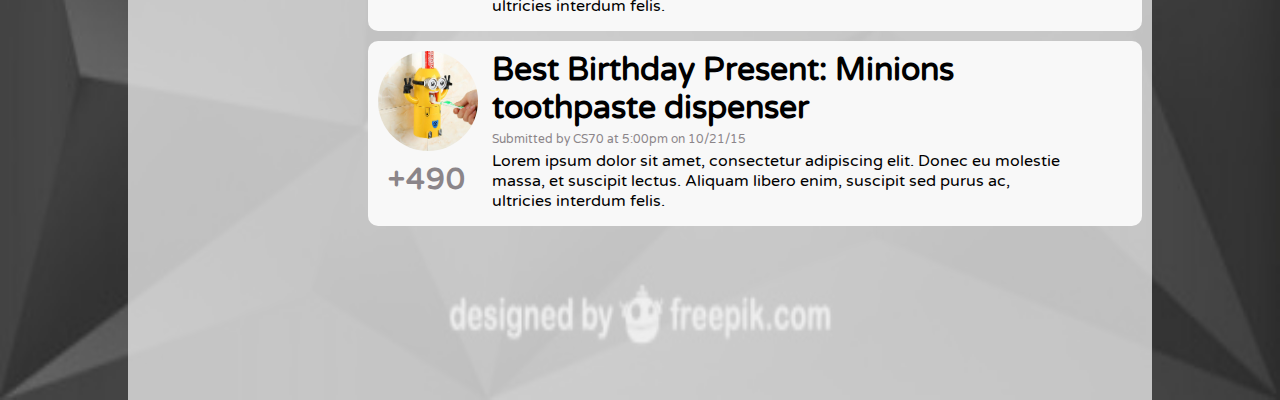
==== commit 4de70755: "added links to home and search" ====
--- a/search.html
+++ b/search.html
@@ -2,7 +2,7 @@
 <link href='https://fonts.googleapis.com/css?family=Varela+Round' rel='stylesheet' type='text/css'>
 <link rel='stylesheet' type='text/css' href="assets/css/search.css"/>
 <head>
-<title>List</title>
+<title>Search</title>
 </head>
 <body>
 	<div id="background"><img id="background_img" src="assets/img/darktriangles.jpg"></div>
@@ -10,7 +10,7 @@
 			<div id="sidebar-header">
 				<div id="reddit-logo"><img class="img-scaled-w" id="logo" src="assets/img/reddit-logo.png" /></div>
 				<div id="reddit-text">REDDIT</div>
-			</div>
+			</div> 
 			<div id="sidebar-content">
 				<input id="search" placeholder="SEARCH" type="text"></input>
 				<div class="category">HOT</div>
@@ -21,6 +21,8 @@
 				<div class="category">GILDED</div>
 				<div class="category">WIKI</div>
 				<div class="category">PROMOTED</div>
+				<a href="search.html" class="category">SEARCH</a>
+
 				<div class="registration">
 				LOGIN
 				</div>
@@ -32,9 +34,11 @@
 	<div id="container">
 		<div id="container-back"></div>
 		<div id="topbar">
-			<div class="topbar-text">MY PROFILE</div>
-			<div class="topbar-text">NOTIFICATIONS</div>
-			<div class="topbar-text">ADD POST</div>
+			<a href="index.html" class="category">HOME</a>
+			<a href="search.html" class="category">SEARCH</a>
+			<div id="links" class="topbar-text">MY PROFILE</div>
+			<div id="links" class="topbar-text">NOTIFICATIONS</div>
+			<div id="links" class="topbar-text">ADD POST</div>
 		</div>
 	
 	<div id="search-area">
--- a/assets/css/search.css
+++ b/assets/css/search.css
@@ -385,4 +385,14 @@
 	cursor: pointer;
 	outline:0;
 
+}
+
+#links {
+	text-decoration: none;
+	position: relative;
+	font-size: 10px;
+	font-weight: 700;
+	line-height: 30px;
+	border-style: solid;
+	border-width: 2px;
 }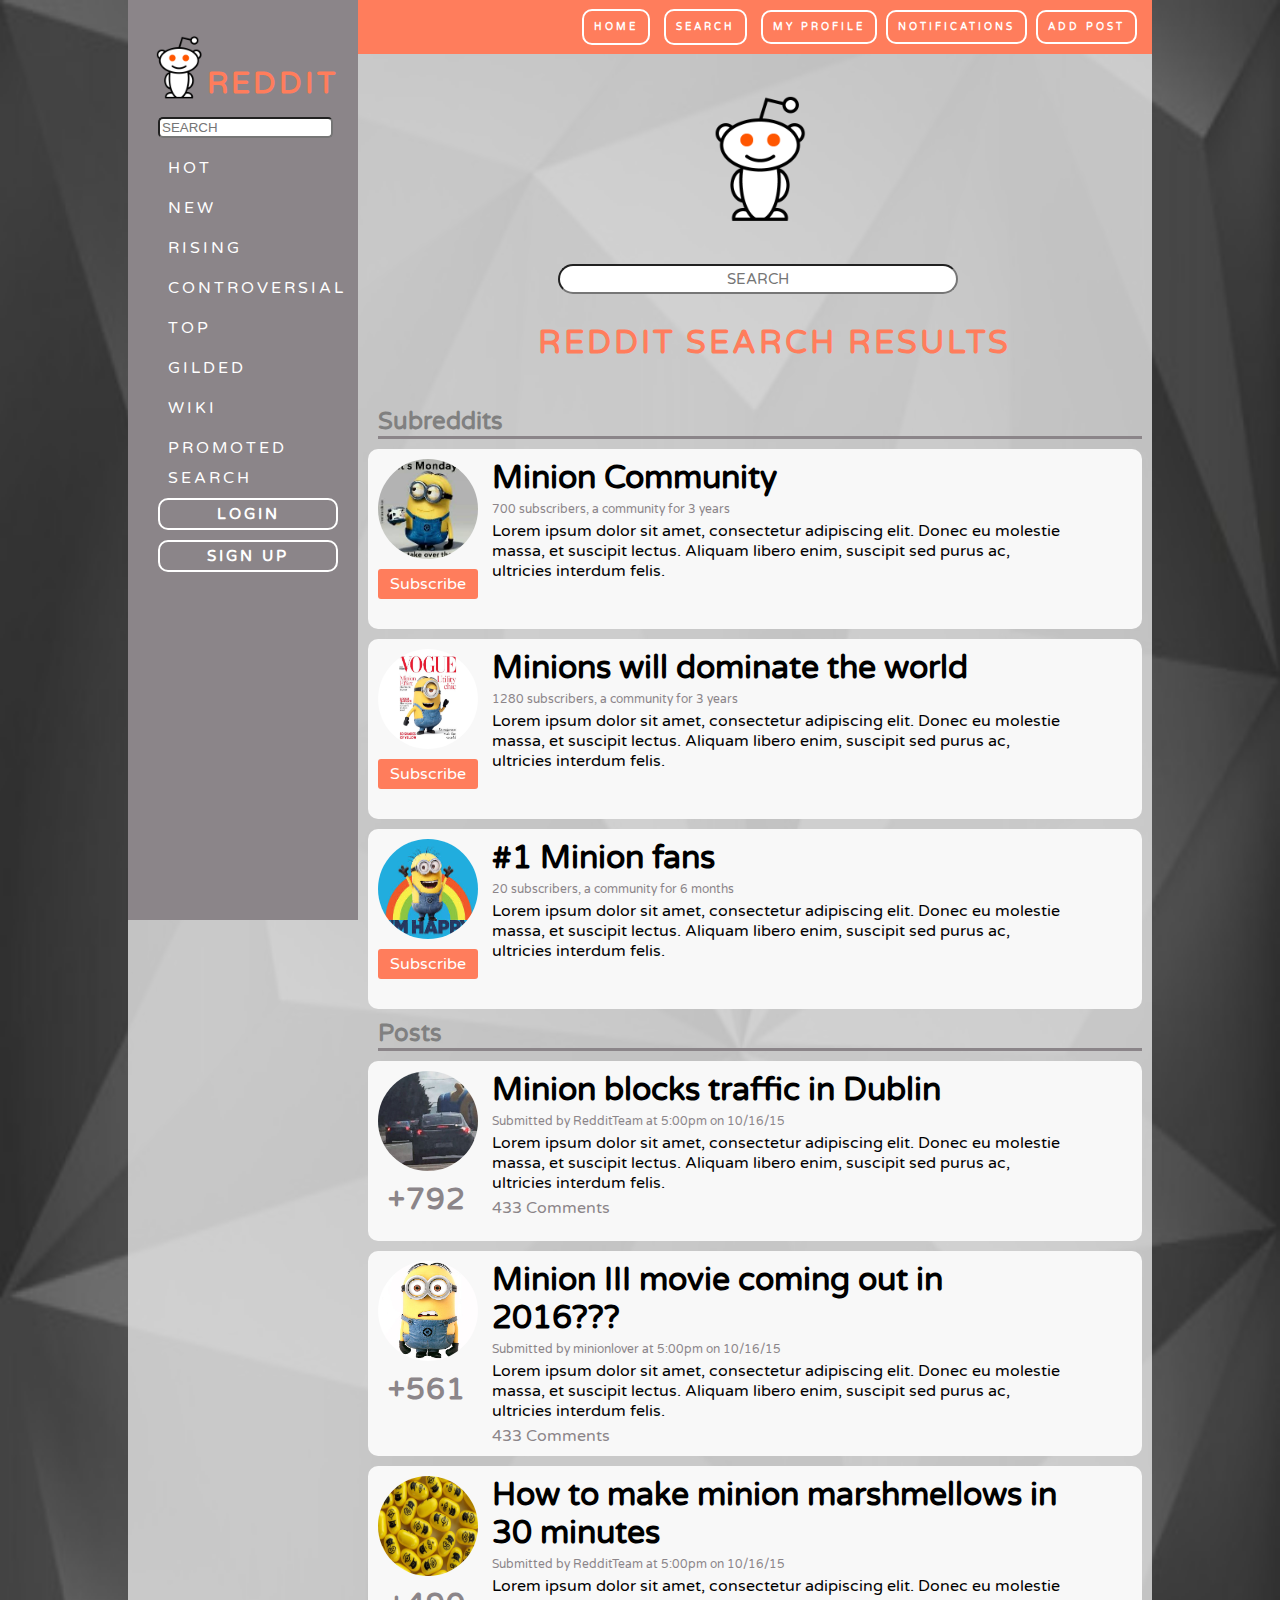
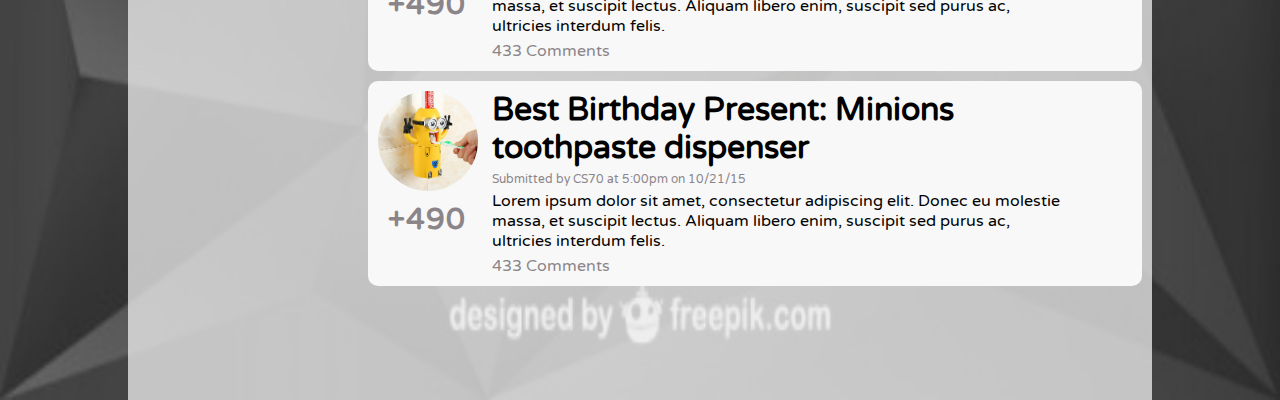
==== commit 032c03a3: "things work" ====
--- a/search.html
+++ b/search.html
@@ -34,11 +34,11 @@
 	<div id="container">
 		<div id="container-back"></div>
 		<div id="topbar">
-			<a href="index.html" class="category">HOME</a>
-			<a href="search.html" class="category">SEARCH</a>
-			<div id="links" class="topbar-text">MY PROFILE</div>
-			<div id="links" class="topbar-text">NOTIFICATIONS</div>
-			<div id="links" class="topbar-text">ADD POST</div>
+			<a id="links"href="index.html" class="category">HOME</a>
+			<a id="links" href="search.html" class="category">SEARCH</a>
+			<div class="topbar-text">MY PROFILE</div>
+			<div class="topbar-text">NOTIFICATIONS</div>
+			<div class="topbar-text">ADD POST</div>
 		</div>
 	
 	<div id="search-area">
@@ -106,6 +106,7 @@
 				<a href="./assets/img/clickme.jpg"><h1 id="post-title">Minion blocks traffic in Dublin</h1></a>
 				<p class="post-info">Submitted by RedditTeam at 5:00pm on 10/16/15</p>
 				<p id="post-description">Lorem ipsum dolor sit amet, consectetur adipiscing elit. Donec eu molestie massa, et suscipit lectus. Aliquam libero enim, suscipit sed purus ac, ultricies interdum felis.</p>
+				<a href="thread.html" class="commentlink">433 Comments</a>
 			</div>
 		</div>
 <!-- INDIVIDUAL POST -->
@@ -119,6 +120,7 @@
 				<h1 id="post-title">Minion III movie coming out in 2016???</h1></a>
 				<p class="post-info">Submitted by minionlover at 5:00pm on 10/16/15</p>
 				<p id="post-description">Lorem ipsum dolor sit amet, consectetur adipiscing elit. Donec eu molestie massa, et suscipit lectus. Aliquam libero enim, suscipit sed purus ac, ultricies interdum felis.</p>
+				<a href="thread.html" class="commentlink">433 Comments</a>
 			</div>
 		</div>
 <!-- INDIVIDUAL POST -->
@@ -132,6 +134,7 @@
 				<a href="./assets/img/bluestreaks.jpg"><h1 id="post-title">How to make minion marshmellows in 30 minutes</h1></a>
 				<p class="post-info">Submitted by RedditTeam at 5:00pm on 10/16/15</p>
 				<p id="post-description">Lorem ipsum dolor sit amet, consectetur adipiscing elit. Donec eu molestie massa, et suscipit lectus. Aliquam libero enim, suscipit sed purus ac, ultricies interdum felis.</p>
+				<a href="thread.html" class="commentlink">433 Comments</a>
 			</div>
 		</div>
 <!-- INDIVIDUAL POST -->
@@ -144,7 +147,8 @@
 			<div id="post-content">
 				<a href="./assets/img/rao.jpg"><h1 id="post-title">Best Birthday Present: Minions toothpaste dispenser</h1></a>
 				<p class="post-info">Submitted by CS70 at 5:00pm on 10/21/15</p>
-				<p id="post-description">Lorem ipsum dolor sit amet, consectetur adipiscing elit. Donec eu molestie massa, et suscipit lectus. Aliquam libero enim, suscipit sed purus ac, ultricies interdum felis.</</p>
+				<p id="post-description">Lorem ipsum dolor sit amet, consectetur adipiscing elit. Donec eu molestie massa, et suscipit lectus. Aliquam libero enim, suscipit sed purus ac, ultricies interdum felis.</p>
+				<a href="thread.html" class="commentlink">433 Comments</a>
 			</div>
 		</div>
 
--- a/assets/css/search.css
+++ b/assets/css/search.css
@@ -387,6 +387,12 @@
 
 }
 
+#links:hover {
+	background: #8b8589;
+	transition: background 0.75s ease;
+	cursor: pointer;
+}
+
 #links {
 	text-decoration: none;
 	position: relative;
@@ -395,4 +401,8 @@
 	line-height: 30px;
 	border-style: solid;
 	border-width: 2px;
+}
+
+.commentlink{
+	color: #8b8589;
 }